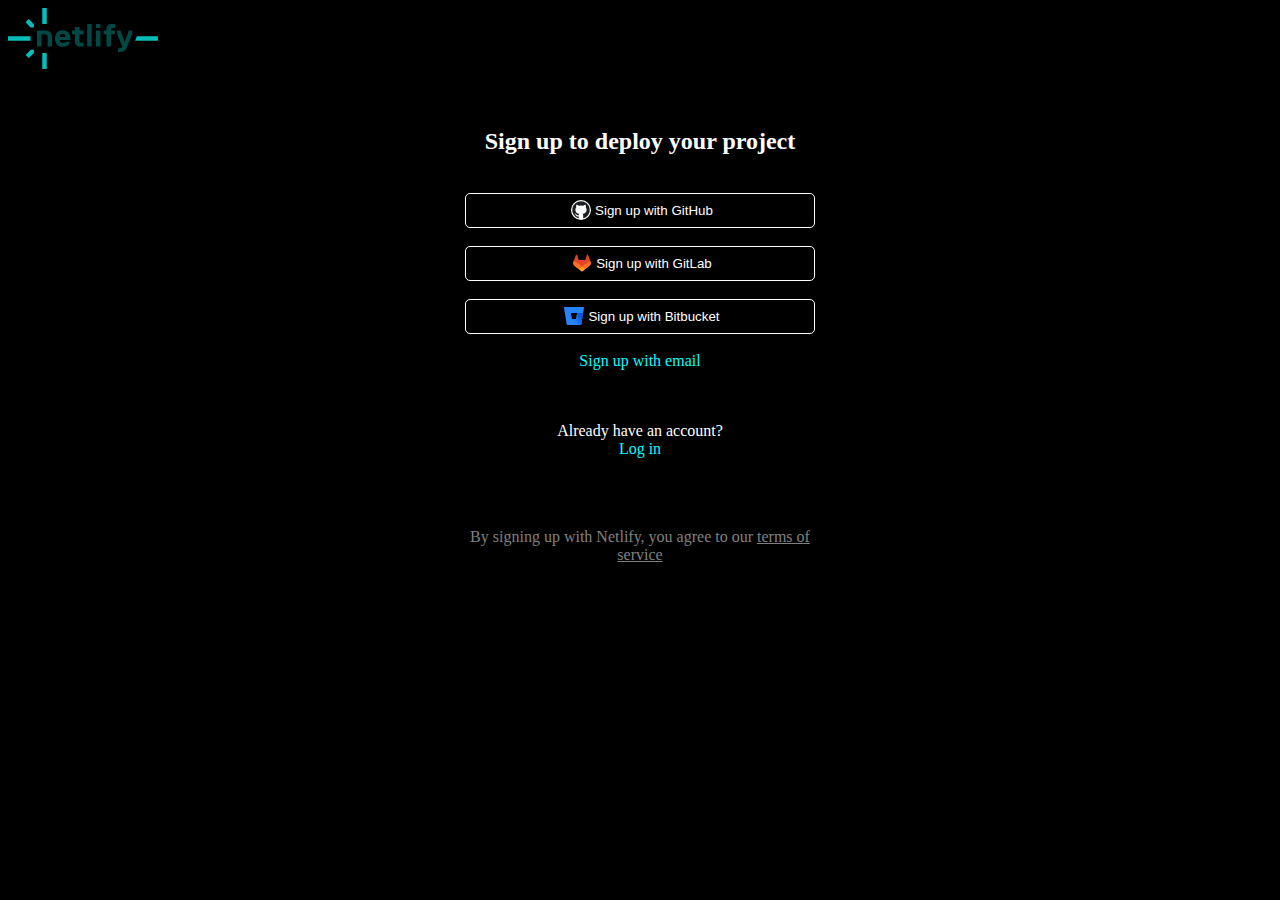
==== netlify1/index.html @ 8fa5a251 "netlify" ====
<!DOCTYPE html>
<html lang="en">
<head>
    <meta charset="UTF-8">
    <meta name="viewport" content="width=device-width, initial-scale=1.0">
    <title>netlify</title>

    <link rel="stylesheet" 
    href="https://cdnjs.cloudflare.com/ajax/libs/font-awesome/6.7.2/css/all.min.css"
    integrity="sha512-Evv84Mr4kqVGRNSgIGL/F/aIDqQb7xQ2vcrdIwxfjThSH8CSR7PBEakCr51Ck+w+/U6swU2Im1vVX0SVk9ABhg==" 
    crossorigin="anonymous" 
    referrerpolicy="no-referrer" />

    <link rel="stylesheet" href="netlify.css">
</head>
<body>


  <div class="imag1">
      <img src="netlify logo.svg" alt="">
  </div>

<div class="container">

    <h2>Sign up to deploy your project</h2> <br>


    <div class="btn">
        <button>
           <img class="icon" src="logo1.svg" alt="">
            Sign up with GitHub
        </button> 
    </div> <br>

    <div class="btn">
        <button>
            <img class="icon" src="logo2.svg" alt="">
            Sign up with GitLab
        </button>
    </div> <br>

    <div class="btn">
        <button>
            <img  class="icon" src="logo3.svg" alt="">
            Sign up with Bitbucket
        </button>
    </div> <br>

    <a class="email" href="#">Sign up with email</a> <br> <br> <br>

    <p>Already have an account? <br>
        <a class="login" href="#">Log in</a>
    </p> <br> <br> <br>

    <footer>
        By signing up with Netlify, you agree to our 
        <a class="terms" href="#">terms of <br> service</a>
        
    </footer>
</div>
</body>
</html>
---- netlify1/netlify.css ----
body {
   color: white;
   background: black;
}

.container {
  text-align: center;
}

.imag1{
    width: 150px;
    height: 100px; 
}

.imag1 img {
    width: 100%;

}

.icon {
    width: 20px;
    padding: 0 4px;
    
}

button {
    background: black;
    border: 1px solid white;
    color: white;
    border-radius: 5px;
    width: 350px;
    height: 35px;
    display: flex;
    justify-self: center;
    justify-content: center;
    align-items: center;
}

button:hover{
    color: black;
    background: white;
}

.login {
    color: aqua;
    text-decoration: none;
}

.email {
    color: aqua;
    text-decoration: none;
}

footer {
    color: gray;
}

.terms {
    color: gray;
}
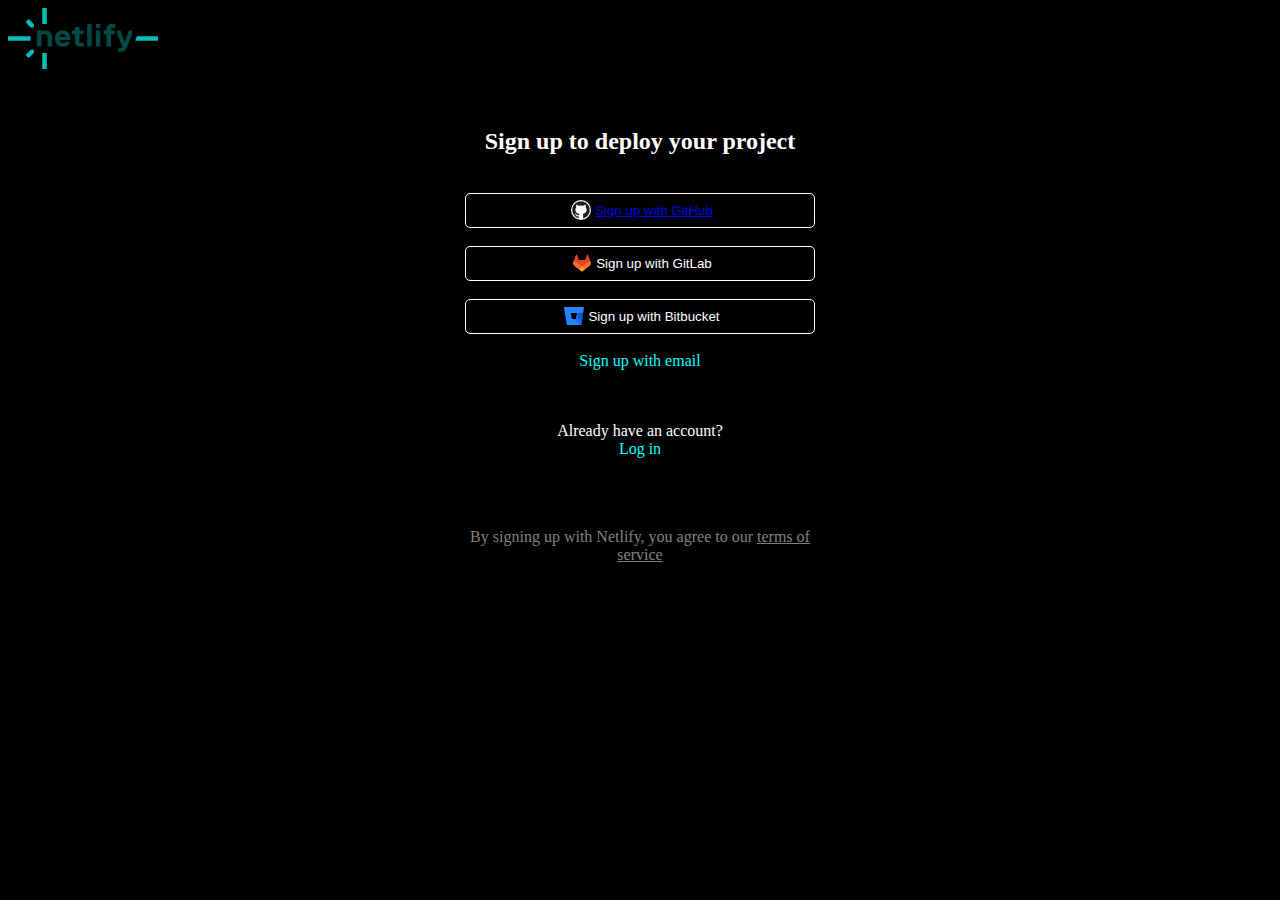
==== commit 4070220d: "calendar" ====
--- a/netlify1/index.html
+++ b/netlify1/index.html
@@ -27,9 +27,13 @@
 
     <div class="btn">
         <button>
-           <img class="icon" src="logo1.svg" alt="">
+           <img class="icon" src="logo1.svg" alt=""> <a href="https://github.com/login/o
+           auth/authorize?client_id=0eef2fa971fd9f7d46a2&redirect_uri=https%3A%2F%2Fapi.ne
+           tlify.com%2Fauth%2Fdone&state=eyJ0eXAiOiJKV1QiLCJhbGciOiJIUzI1NiJ9.eyJwaWQiOiI1NmM
+           zZjE1MDcxZTIwYTE4ZGIwMDAwMGYiLCJleHAiOjE3NDI4MzA3NTUsImxvZ2luIjp0cnVlfQ.9fpe_
+           p3nQAijVhVsEf_cbsuBIZOkvXDIVtKqvrtltyc&scope=user%3Aemail">
             Sign up with GitHub
-        </button> 
+        </button> </a>
     </div> <br>
 
     <div class="btn">
